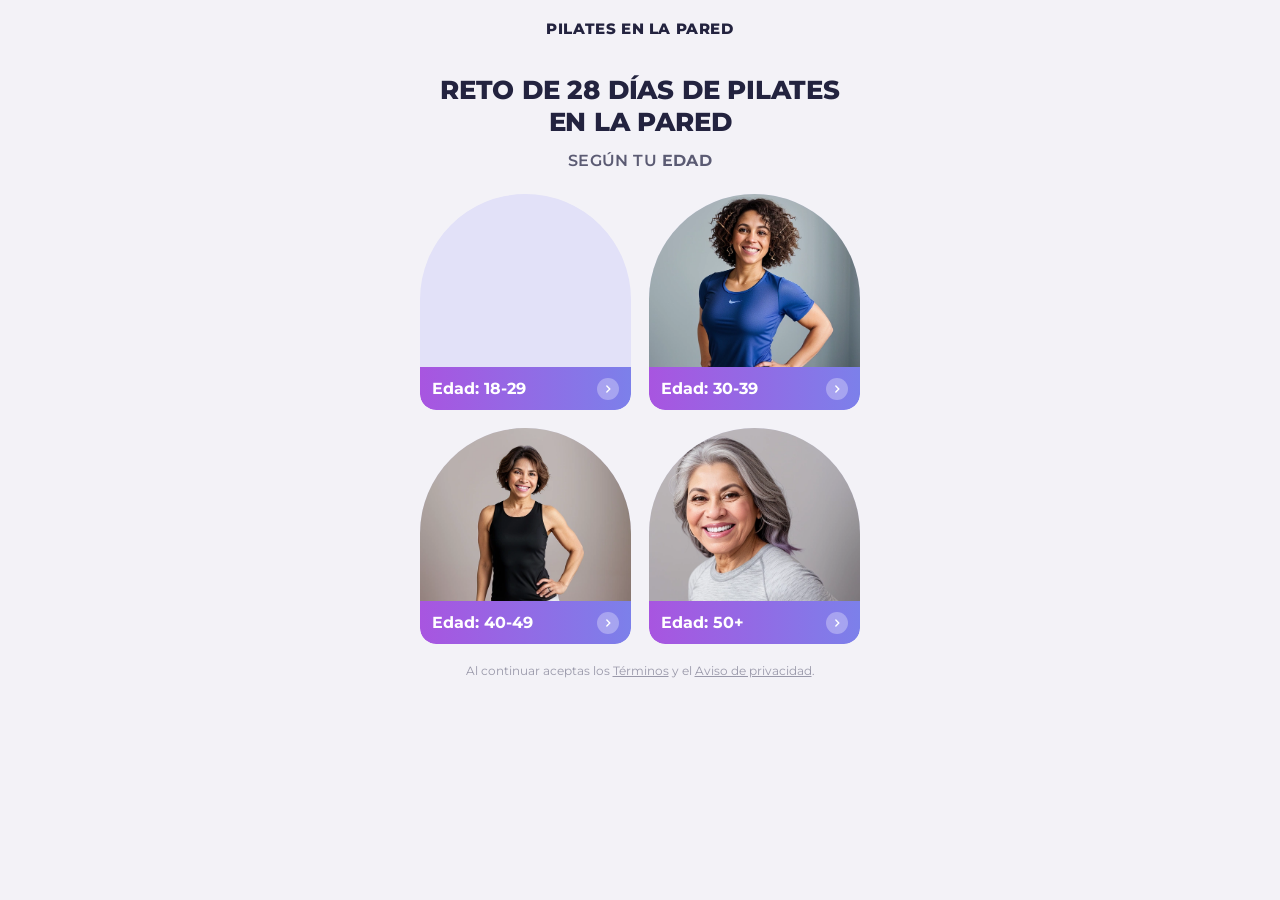
==== index.html @ 37e9ec65 "Quiz Pilates en la Pared: clon 1:1 en español, oferta y páginas post-compra" ====
<!doctype html>
<html lang="es-MX">
<head>
<meta charset="utf-8">
<meta name="viewport" content="width=device-width, initial-scale=1, maximum-scale=1, viewport-fit=cover">
<meta name="theme-color" content="#F3F2F7">
<meta name="robots" content="noindex, nofollow">
<title>Pilates en la Pared · Tu plan personalizado en 1 minuto</title>
<meta name="description" content="Reto de 28 días de pilates en la pared. Responde el test y recibe tu plan personalizado.">
<link rel="preconnect" href="https://fonts.googleapis.com"><link rel="preconnect" href="https://fonts.gstatic.com" crossorigin>
<link href="https://fonts.googleapis.com/css2?family=Montserrat:wght@400;500;600;700;800&display=swap" rel="stylesheet">
<link rel="preload" as="image" href="img/ai/age-18.jpg"><link rel="preload" as="image" href="img/ai/age-30.jpg">
<link rel="stylesheet" href="styles.css?v=1">
<link rel="icon" href="img/icon.png">
</head>
<body>
<div id="app" aria-live="polite"></div>
<noscript>Activa JavaScript para hacer el test.</noscript>
<script src="config.js?v=1"></script>
<script src="attrib.js?v=1" data-page="quiz"></script>
<script src="steps.js?v=1"></script>
<script src="offer.js?v=1"></script>
<script src="app.js?v=1"></script>
</body>
</html>
---- styles.css ----
/* Pilates en la Pared · estilos (mismo lenguaje visual que el original: lavanda, tarjetas blancas, CTA violeta y verde en la oferta) */
:root{--bg:#F3F2F7;--card:#fff;--ink:#23233F;--ink2:#5B5B73;--mute:#9A99AA;--pri:#7C80EA;--pri2:#5B60DE;--pril:#E8E8FB;--green:#2E9E5B;--greenl:#E3F3E9;--red:#F0566A;--line:#E4E3EC;--r:16px}
*{box-sizing:border-box;-webkit-tap-highlight-color:transparent}
html,body{margin:0;background:var(--bg);color:var(--ink);font-family:"Montserrat",system-ui,-apple-system,sans-serif;font-size:16px;line-height:1.45}
#app{max-width:480px;margin:0 auto;min-height:100vh;min-height:100dvh;position:relative;padding-bottom:110px}
button{font:inherit;color:inherit;cursor:pointer;border:0;background:none}
img{max-width:100%;display:block}
img.noimg{visibility:hidden}
a{color:inherit}
h1{font-size:24px;line-height:1.25;font-weight:800;margin:6px 0 10px;letter-spacing:-.2px}
h1.up{text-transform:uppercase;font-size:26px}
h2{font-size:21px;line-height:1.3;font-weight:800;margin:24px 0 12px}
.h2{font-size:18px;margin:4px 0 14px}
h3{font-size:17px;font-weight:800;margin:0 0 12px}
p{margin:0 0 12px}
.center{text-align:center}
.pad{padding:12px 20px 24px}
.sub{color:var(--mute);font-weight:500;margin-top:-2px}
.kicker{color:var(--ink2);font-weight:600;letter-spacing:.4px}
.acc{color:var(--pri)}
.brandline{font-weight:800;font-size:14px;letter-spacing:.6px;color:var(--ink);margin:4px 0 8px}
.legal{font-size:12px;color:var(--mute);margin-top:18px}
.legal a{text-decoration:underline}
.emo{font-size:26px;line-height:1;font-family:"Apple Color Emoji","Segoe UI Emoji","Noto Color Emoji",sans-serif}
.ic{width:22px;height:22px;flex:none}
/* cabecera */
.top{padding:14px 20px 4px}
.top.brand{text-align:center;font-weight:800;letter-spacing:.6px;font-size:15px;padding-top:18px}
.top .sec{text-align:center;font-size:12px;font-weight:800;letter-spacing:1.2px;color:var(--ink)}
.prog{display:flex;align-items:center;gap:12px;margin-top:12px}
.back{width:34px;height:34px;border-radius:10px;background:#E6E5EE;display:grid;place-items:center;color:var(--ink)}
.back:disabled{opacity:.35;cursor:default}
.bars{flex:1;display:flex;gap:8px}
.bars i{flex:1;height:4px;border-radius:4px;background:#DADAE3;overflow:hidden}
.bars b{display:block;height:100%;background:var(--pri);border-radius:4px;transition:width .4s}
/* pie con CTA */
.foot{position:fixed;left:0;right:0;bottom:0;padding:14px 20px calc(16px + env(safe-area-inset-bottom));background:linear-gradient(transparent,var(--bg) 30%);z-index:5}
.foot .btn{max-width:440px;margin:0 auto}
.btn{display:flex;align-items:center;justify-content:center;width:100%;min-height:56px;border-radius:14px;background:var(--pri);color:#fff;font-weight:700;font-size:16px;text-decoration:none;text-align:center;padding:12px 18px;transition:transform .1s,opacity .2s}
.btn:active{transform:scale(.98)}
.btn:disabled{background:#E1E0E8;color:#A3A2B2;cursor:default}
.btn.green{background:var(--green);text-transform:uppercase;letter-spacing:.3px}
.btn:focus-visible,.opt:focus-visible,.tile:focus-visible,.age:focus-visible{outline:3px solid var(--pri2);outline-offset:2px}
/* landing */
.landing h1{margin-top:18px}
.agegrid{display:grid;grid-template-columns:1fr 1fr;gap:18px;margin-top:22px}
.age{display:block;text-align:left;border-radius:var(--r);overflow:hidden;background:none;padding:0}
.age .arch{background:#E2E1F8;border-radius:120px 120px 0 0;aspect-ratio:1/0.82;overflow:hidden;display:flex;align-items:flex-end;justify-content:center}
.age .arch img{width:100%;height:100%;object-fit:cover;object-position:top}
.age span{display:flex;align-items:center;justify-content:space-between;background:linear-gradient(90deg,#A855E0,#7C80EA);color:#fff;font-weight:700;padding:10px 12px;border-radius:0 0 var(--r) var(--r)}
.age em{width:22px;height:22px;border-radius:50%;background:rgba(255,255,255,.3);display:grid;place-items:center}
.age em .ic{width:14px;height:14px}
/* opciones */
.opts{display:flex;flex-direction:column;gap:12px;margin-top:14px}
.opt{display:flex;align-items:center;gap:14px;width:100%;min-height:62px;padding:14px 18px;background:var(--card);border-radius:var(--r);border:2px solid transparent;box-shadow:0 2px 10px rgba(35,35,63,.05);text-align:left;font-weight:700;font-size:16px}
.opt span{flex:1}
.opt.on{border-color:var(--pri);background:#ECEBFC}
.opt .oi{width:30px;text-align:center}
.opt .ck{width:22px;height:22px;border-radius:6px;border:2px solid #C9C8D6;flex:none;display:grid;place-items:center}
.opt.on .ck{background:var(--pri);border-color:var(--pri)}
.opt.on .ck::after{content:"";width:10px;height:6px;border:2.5px solid #fff;border-top:0;border-right:0;transform:rotate(-45deg) translate(1px,-1px)}
.callout{display:flex;gap:12px;align-items:flex-start;background:var(--greenl);border-radius:var(--r);padding:14px 16px;margin-top:16px;animation:pop .3s}
.callout p{margin:4px 0 0;color:var(--ink2);font-size:15px}
.pill{display:inline-flex;align-items:center;gap:8px;background:var(--pril);border-radius:30px;padding:8px 14px;font-weight:600;margin:6px 0 14px}
.pill .ic{width:18px;height:18px;background:#fff;border-radius:50%;padding:3px;color:var(--pri)}
.bottomimg{margin:24px -20px -24px;display:flex;justify-content:flex-start}
.bottomimg.c{justify-content:center}
.bottomimg img{max-height:300px;width:auto;border-radius:0 18px 0 0}
/* tarjetas con imagen */
.tiles{display:grid;grid-template-columns:1fr 1fr;gap:14px;margin-top:14px}
.tile{background:var(--card);border-radius:var(--r);overflow:hidden;border:2px solid transparent;text-align:left;font-weight:700;padding:0}
.tile .timg{width:100%;aspect-ratio:1/1;object-fit:cover;object-position:top}
.tile span{display:block;padding:12px 14px}
.tile.on{border-color:var(--pri);background:#ECEBFC}
/* info */
.info .hero{height:38vh;min-height:230px;overflow:hidden;background:#E9E8F0}
.info .hero img{width:100%;height:100%;object-fit:cover}
.info .sheet{background:#fff;border-radius:22px 22px 0 0;margin-top:-22px;position:relative;padding:24px 20px 30px;min-height:46vh}
.info .sheet p{color:var(--ink2)}
.kick{font-weight:800;color:var(--pri);text-transform:uppercase;font-size:13px;letter-spacing:.8px;margin-bottom:4px}
/* afirmación */
.stcard{background:#fff;border-radius:20px;padding:20px 22px 24px}
.stcard .stimg{width:62%;margin:6px auto 14px;aspect-ratio:1/1;object-fit:contain}
.stcard p{font-size:21px;font-weight:700;line-height:1.3;margin:0}
.yn{display:grid;grid-template-columns:1fr 1fr;gap:14px;margin-top:20px}
.yn button{background:#fff;border-radius:var(--r);padding:20px 10px;font-weight:700;font-size:17px;display:flex;flex-direction:column;align-items:center;gap:8px;border:2px solid transparent}
.yn button.on{border-color:var(--pri)}
.yn .x{color:#E04B5A;font-style:normal;font-size:20px}.yn .v{color:#3BAA6A;font-style:normal;font-size:20px}
/* gráficos e info */
.chartsvg{width:100%;height:auto;margin:10px 0}
.infocard{background:#E9E8EF;border-radius:var(--r);padding:16px 18px;margin-top:16px}
.infocard b{display:flex;gap:10px;align-items:flex-start;margin-bottom:8px}
.infocard p,.para{color:var(--ink2)}
/* medidas */
.units{display:inline-flex;background:#E6E5EE;border-radius:12px;padding:4px;margin:6px 0 4px}
.units button{padding:8px 18px;border-radius:9px;font-weight:700;color:var(--ink2)}
.units button.on{background:#fff;color:var(--ink);box-shadow:0 1px 4px rgba(0,0,0,.08)}
.measure{display:flex;align-items:baseline;gap:8px;border-bottom:1.5px solid #CFCEDA;margin:18px 0 18px;padding-bottom:6px}
.measure input{flex:1;min-width:0;border:0;background:none;font:inherit;font-size:40px;font-weight:800;color:var(--ink);outline:none;padding:0}
.measure.two input{flex:0 0 64px}
.measure em{font-style:normal;font-weight:700;color:var(--ink2)}
.bmicard{margin-top:6px}.bmicard b{display:flex;gap:10px;align-items:center;margin-bottom:6px}.bmicard p{color:var(--ink2);margin:0}
.warn{color:#C2384A;font-weight:600}
.consent{display:flex;gap:12px;align-items:flex-start;font-size:14px;color:var(--ink2)}
.consent input{width:22px;height:22px;accent-color:var(--pri);flex:none;margin-top:1px}
.consent a{text-decoration:underline}
.card{background:#fff;border-radius:20px;padding:18px;margin-top:14px;box-shadow:0 2px 12px rgba(35,35,63,.04)}
/* carga */
.proc{min-height:80vh;display:flex;flex-direction:column}
.proc.mid{justify-content:center;text-align:center}
.plab{color:var(--ink2);font-weight:500;margin-top:10px}
.spin{display:inline-block;width:16px;height:16px;border:2px solid #C9C8D6;border-top-color:transparent;border-radius:50%;animation:sp 1s linear infinite;vertical-align:middle}
.pbar{position:relative;height:34px;border-radius:30px;background:#E1E0E8;overflow:hidden}
.pbar b{position:absolute;inset:0 auto 0 0;background:var(--pri);border-radius:30px;width:0}
.pbar span{position:relative;display:block;text-align:center;line-height:34px;font-weight:700;color:#fff;font-size:14px;mix-blend-mode:normal;text-shadow:0 0 3px rgba(0,0,0,.25)}
.curve{margin:auto -20px -24px}
.prelim{width:100%;height:auto;display:block}
.procimg{width:150px;margin:0 auto 26px;border-radius:24px}
.scalesvg{width:150px;margin:0 auto 26px;display:block}
.pbottom{margin-top:auto;padding-top:20px}
.proc.mid .pbottom{position:fixed;left:0;right:0;bottom:0;padding:0}
.proc.mid .pbar{border-radius:0;height:44px}.proc.mid .pbar b{border-radius:0}.proc.mid .pbar span{line-height:44px}
.tp h1{font-size:23px;margin-top:20px}
.ver{display:inline-flex;align-items:center;gap:6px;background:var(--greenl);color:var(--green);font-weight:800;font-size:13px;letter-spacing:.5px;padding:7px 14px;border-radius:10px}
.ver .ic{width:16px;height:16px}
.review{background:#fff;border-radius:20px;padding:18px;margin-top:16px}
.review p{color:var(--ink2);margin:6px 0}
.review small{color:var(--mute)}
.stars{color:#F5B400;letter-spacing:2px;font-size:18px}
.tpl{color:var(--mute);font-size:13px;margin-top:10px}
.minirev{display:grid;gap:10px;margin-top:12px}
.minirev>div{background:#fff;border-radius:14px;padding:12px 14px}
.minirev p{margin:4px 0;font-size:14px;color:var(--ink2)}.minirev small{color:var(--mute);font-size:12px}
.tp .pbottom p{color:var(--mute);font-size:14px;margin-bottom:8px}
/* punto de partida */
.bmi{position:relative;padding-top:40px}
.bmi .tip{position:absolute;top:0;transform:translateX(-50%);background:var(--ink);color:#fff;font-weight:700;font-size:13px;padding:6px 12px;border-radius:10px;white-space:nowrap}
.bmi .tip::after{content:"";position:absolute;left:50%;bottom:-5px;transform:translateX(-50%) rotate(45deg);width:10px;height:10px;background:var(--ink)}
.scale{display:flex;justify-content:space-between;font-size:12px;color:var(--ink2);margin:4px 0}
.scale.lab{font-size:10px;letter-spacing:.5px;color:var(--mute)}
.grad{position:relative;height:8px;border-radius:8px;background:linear-gradient(90deg,#69C6E8,#7FD08F 30%,#F2C14E 60%,#E9705A)}
.grad i{position:absolute;top:-4px;width:4px;height:16px;background:var(--ink);border-radius:2px;transform:translateX(-50%)}
.note{border-radius:14px;padding:14px;margin-top:14px;background:var(--greenl)}
.note.sobrepeso,.note.bajo{background:#FFF4DE}.note.alto{background:#FDE6E6}
.note p{margin:6px 0 0;color:var(--ink2);font-size:15px}
.facts{display:flex;gap:10px;padding-right:0;overflow:hidden}
.facts ul{list-style:none;padding:0;margin:0;flex:1.1;display:flex;flex-direction:column;gap:18px}
.facts li{display:flex;gap:12px;align-items:flex-start}
.facts li .ic{background:var(--pril);color:var(--pri);border-radius:10px;padding:6px;width:34px;height:34px}
.facts small{display:block;font-size:11px;letter-spacing:.6px;color:var(--mute);text-transform:uppercase;font-weight:700}
.factimg{flex:.9;width:45%;object-fit:cover;object-position:top;border-radius:12px;margin:-18px 0 -18px}
/* valoración de ejercicios */
.excard{position:relative;border-radius:20px;overflow:hidden;aspect-ratio:1.43/1;background:#ddd}
.excard img{width:100%;height:100%;object-fit:cover}
.excard b{position:absolute;left:16px;bottom:14px;color:#fff;font-size:22px;text-shadow:0 2px 8px rgba(0,0,0,.5)}
.rate{display:grid;grid-template-columns:repeat(3,1fr);gap:12px;margin-top:20px}
.rate button{background:#fff;border-radius:var(--r);padding:16px 6px;font-weight:700;display:flex;flex-direction:column;gap:8px;align-items:center;border:2px solid transparent}
.rate button.on{border-color:var(--pri)}
.rate .emo{font-size:36px}
/* detalles del programa */
.planhero{width:100%;border-radius:12px;aspect-ratio:16/9;object-fit:cover;margin-bottom:8px}
.lab{margin-top:18px}
.diff{position:relative;display:flex;gap:4px;height:52px}
.diff i{flex:1;border-radius:12px}.diff .a{background:linear-gradient(90deg,#8AD3E8,#9ADCC2)}.diff .b{background:linear-gradient(90deg,#B9E4A0,#DCE59A)}.diff .c{background:linear-gradient(90deg,#F7A38A,#F3846F)}
.diff em{position:absolute;top:-8px;bottom:-8px;width:3px;background:var(--ink);border-radius:2px}
.difflab{display:flex;justify-content:space-between;font-size:13px;color:var(--mute);margin:8px 0 12px}
.difflab .on{color:var(--ink);font-weight:800}
.pgrid{display:grid;grid-template-columns:1fr 1fr;border-top:1px solid var(--line)}
.pgrid>div{padding:14px 8px 14px 0;display:grid;grid-template-columns:40px 1fr;grid-template-rows:auto auto;column-gap:6px;border-bottom:1px solid var(--line)}
.pgrid .ic{grid-row:span 2;background:var(--pril);color:var(--pri);border-radius:10px;padding:6px;width:34px;height:34px}
.pgrid small{font-size:11px;letter-spacing:.6px;color:var(--mute);font-weight:700;text-transform:uppercase}
/* bloqueadores */
.blk{background:linear-gradient(#E3E2F7,var(--bg) 300px)}
.bigemo{font-size:72px;margin-top:6px}
.bbar{position:relative;display:flex;align-items:center;justify-content:space-between;background:#F1F0F5;border-radius:14px;padding:12px 14px;margin:10px 0;overflow:hidden;font-weight:700;font-size:15px}
.bbar i{position:absolute;inset:0 auto 0 0;width:var(--w);background:var(--c);animation:grow 1.2s ease-out}
.bbar span,.bbar b{position:relative}
.cf{border-top:1px solid var(--line);padding-top:14px;margin-top:14px;color:var(--ink2)}
/* email y nombre */
.field{display:block;background:#fff;border:1.5px solid #D9D8E3;border-radius:14px;padding:10px 16px;margin:16px 0}
.field small{color:var(--mute);font-size:12px}
.field input{display:block;width:100%;border:0;outline:none;font:inherit;font-size:18px;font-weight:600;padding:4px 0;background:none;color:var(--ink)}
.mapstat{background:#E2E1F8;border-radius:var(--r);padding:22px;text-align:center;margin-top:18px}
.mapstat b{display:block;font-size:30px;color:var(--pri2)}
/* antes y después */
.ba{background:var(--greenl);border-radius:20px;padding:14px;margin-top:14px}
.tabs{display:grid;grid-template-columns:1fr 1fr;background:#fff;border-radius:14px;text-align:center;font-weight:700;padding:10px 0}
.tabs .g{color:var(--green)}
.baimgs{display:grid;grid-template-columns:1fr 20px 1fr;align-items:center;margin:12px 0}
.baimgs img{width:100%;aspect-ratio:2/3;object-fit:cover;object-position:top;border-radius:14px}
.arrow{font-size:40px;color:#fff;text-align:center}
.barows{display:grid;grid-template-columns:1fr 1fr;gap:14px}
.barows>div{display:flex;flex-direction:column}
.barows b{font-size:15px;margin-top:8px}.barows span{color:var(--ink2)}
.str{display:flex;gap:4px;margin-top:6px}.str i{flex:1;height:5px;border-radius:3px;background:#D5D5DD}.str i.on{background:var(--green)}
.foot2{margin-top:16px;color:var(--ink2)}
/* proyección */
.proj{margin:4px 0 8px}
.bul{list-style:none;padding:0;margin:14px 0}
.bul li{display:flex;gap:12px;align-items:flex-start;margin:12px 0;font-weight:600}
.bul li .ic{background:var(--pri);color:#fff;border-radius:8px;padding:4px;width:28px;height:28px}
/* bienvenida */
.welcome{min-height:85vh;display:flex;flex-direction:column}
.wl{flex:1;display:flex;align-items:center;justify-content:center}
.wtxt{font-size:25px;font-weight:800;text-align:center;line-height:1.35;animation:fade .5s}
.wtxt b{color:var(--pri)}
/* oferta */
.t-offer #app{padding-bottom:30px}
.sticky{position:sticky;top:0;z-index:20;display:flex;align-items:center;justify-content:space-between;gap:12px;background:#fff;padding:10px 16px;box-shadow:0 2px 10px rgba(0,0,0,.06)}
.sticky small{display:block;font-size:12px;color:var(--ink2);max-width:150px;line-height:1.2}
.sticky .tm{font-size:24px;font-weight:800}
.sticky .btn{width:auto;min-height:48px;font-size:14px;padding:10px 16px;border-radius:30px;box-shadow:0 0 0 6px var(--greenl)}
.offer h1.big{font-size:23px}
.mock{margin:8px 0 4px}.mock img{width:100%;border-radius:20px}
.today .hd{display:grid;grid-template-columns:1fr 1fr;font-weight:800;text-align:center;margin-bottom:6px}
.today .hd .g,.today em.g{color:var(--green)}
.lvl{margin-top:12px}.lvl small{font-weight:700;color:var(--ink2)}
.lvl .two{display:grid;grid-template-columns:1fr 1fr;gap:12px;margin-top:6px}
.lvl .two>div{background:#F1F0F5;border-radius:8px;height:26px;position:relative;overflow:hidden}
.lvl i{position:absolute;inset:0 auto 0 0;width:var(--w)}.lvl i.r{background:#F7A2A2}.lvl i.g{background:#8CD3A6}
.lvl em{position:relative;font-style:normal;font-size:12px;font-weight:800;line-height:26px;padding-left:8px}
.alert{display:flex;gap:10px;background:#FFF4DE;border:1.5px solid #F2C14E;border-radius:14px;padding:12px 14px;margin:16px 0;font-size:15px}
.offt{font-size:24px;text-transform:uppercase;margin-top:26px}
.red{color:var(--red)}
.stack ul{list-style:none;margin:0;padding:0}
.stack li{display:grid;grid-template-columns:24px 1fr auto;gap:10px;padding:10px 0;border-bottom:1px solid var(--line);align-items:start}
.stack li .ic{color:var(--green)}
.stack small{display:block;color:var(--ink2);font-size:13px}
.stack s{color:var(--mute);font-weight:700}
.tot{text-align:center;margin:14px 0 0;font-size:17px}.tot b{color:var(--green);font-size:22px}
.today-only{color:var(--red);font-weight:800;text-transform:uppercase;letter-spacing:.4px;margin:22px 0 8px}
.timerpill,.redpill{display:flex;align-items:center;justify-content:center;gap:8px;background:var(--red);color:#fff;font-weight:700;border-radius:12px;padding:13px;margin:8px 0 16px}
.timerpill .ic{width:20px;height:20px}
.plan{position:relative;border:2.5px solid var(--green);border-radius:18px;background:#fff;margin-top:26px}
.plan .rec{position:absolute;top:-16px;left:50%;transform:translateX(-50%);background:#fff;border:1.5px solid var(--green);border-radius:20px;padding:3px 12px;font-size:13px;font-weight:700;white-space:nowrap;margin:0}
.planhead{background:var(--green);color:#fff;font-weight:800;font-size:13px;letter-spacing:.8px;text-align:center;padding:12px 8px 10px;border-radius:14px 14px 0 0}
.planbody{display:flex;justify-content:space-between;gap:10px;padding:16px}
.pt{display:block;font-size:17px}
.badge{display:inline-block;background:var(--greenl);color:var(--green);font-weight:800;font-size:11px;border-radius:20px;padding:4px 10px;margin:6px 0}
.pp{font-size:20px;margin:4px 0 0}.pp s{color:var(--red);font-size:16px}.pp b{font-size:22px}
.mxn{color:var(--mute);font-size:12px}
.perday{background:var(--green);color:#fff;border-radius:14px;padding:10px 12px;text-align:center;display:flex;flex-direction:column;justify-content:center;min-width:104px}
.perday s{font-size:12px;opacity:.85}.perday b{font-size:26px}.perday small{font-size:12px}
.gl a{font-weight:800;font-size:14px;text-decoration:underline;letter-spacing:.3px}
.dbox{background:var(--greenl);border-radius:16px;padding:14px;margin:16px 0}
.dbox p{text-align:center;font-weight:800;font-size:14px;color:var(--green);margin-bottom:10px}
.secure{display:flex;align-items:center;justify-content:center;gap:6px;font-size:13px;color:var(--ink2);font-weight:600;text-align:center}
.secure .ic{width:16px;height:16px;color:var(--green)}
.disc{font-size:12px;color:var(--mute);text-align:center}
.social{text-align:center;margin-top:24px}.social>b{font-size:26px;display:block}
.rating{display:flex;justify-content:center;gap:12px;align-items:center}.rating b{color:#F5B400;font-size:18px}
.cmp{display:grid;grid-template-columns:1fr 1fr;border-radius:18px;overflow:hidden;background:#fff}
.cmp>div{padding:14px 10px;text-align:center}.cmp>div.g{background:var(--greenl)}
.cmp img{width:100%;aspect-ratio:1/1;object-fit:cover;border-radius:12px;margin:10px 0}
.cmp ul{list-style:none;padding:0;margin:0;text-align:left;font-size:14px}
.cmp li{margin:6px 0}.cmp .x{color:var(--ink2)}.cmp .v{color:var(--ink)}
.revs{display:flex;gap:12px;overflow-x:auto;scroll-snap-type:x mandatory;margin:0 -20px;padding:0 20px 8px}
.rev{flex:0 0 82%;scroll-snap-align:center;background:#fff;border-radius:18px;overflow:hidden;padding-bottom:12px}
.rev img{width:100%;aspect-ratio:1/1;object-fit:cover}
.rev .res{display:inline-block;background:var(--greenl);color:var(--green);font-weight:800;border-radius:20px;padding:6px 14px;margin:12px 12px 6px}
.rev b,.rev p{display:block;padding:0 14px}.rev p:last-child{color:var(--ink2);font-size:15px}
.note-t{font-size:12px;color:var(--mute);text-align:center}
.chk{list-style:none;padding:0;margin:20px 0}
.chk li{display:flex;gap:10px;margin:12px 0;color:var(--ink2)}.chk .ic{color:var(--mute);width:18px}
.chk a{text-decoration:underline}
.guar{text-align:center}.guar .svgwrap{width:110px;margin:0 auto}.guar p{color:var(--ink2)}
.links{display:flex;justify-content:space-around;gap:8px;font-size:12px;color:var(--mute);margin-top:12px}
.paytitle{font-weight:800;margin-top:24px;display:flex;justify-content:center;gap:6px;align-items:center}.paytitle .ic{width:18px;color:var(--mute)}
.pays{display:flex;flex-wrap:wrap;justify-content:center;gap:8px}.pays span{background:#fff;border:1px solid var(--line);border-radius:8px;padding:6px 10px;font-size:12px;font-weight:800;color:var(--ink2)}
.scratch{position:fixed;inset:0;background:rgba(20,18,24,.55);z-index:50;display:none;align-items:center;justify-content:center;padding:20px}
.scratch.on{display:flex}
.sbox{background:#fff;border-radius:22px;padding:22px;max-width:400px;text-align:center;animation:pop .35s}
.sbox h2{margin-top:0;font-size:20px}.sbox p{color:var(--ink2)}
.sarea{position:relative;border-radius:16px;overflow:hidden;aspect-ratio:560/260;margin:10px 0 14px;touch-action:none}
.sreveal{position:absolute;inset:0;display:flex;flex-direction:column;align-items:center;justify-content:center;background:var(--greenl)}
.sreveal b{font-size:40px;color:var(--green)}
.sarea canvas{position:absolute;inset:0;width:100%;height:100%;cursor:grab}
.applied{color:var(--green);font-weight:700}
@keyframes sp{to{transform:rotate(360deg)}}
@keyframes pop{from{transform:scale(.96);opacity:0}to{transform:none;opacity:1}}
@keyframes fade{from{opacity:0;transform:translateY(8px)}to{opacity:1;transform:none}}
@keyframes grow{from{width:0}}
@media (prefers-reduced-motion:reduce){*{animation:none!important;transition:none!important}}
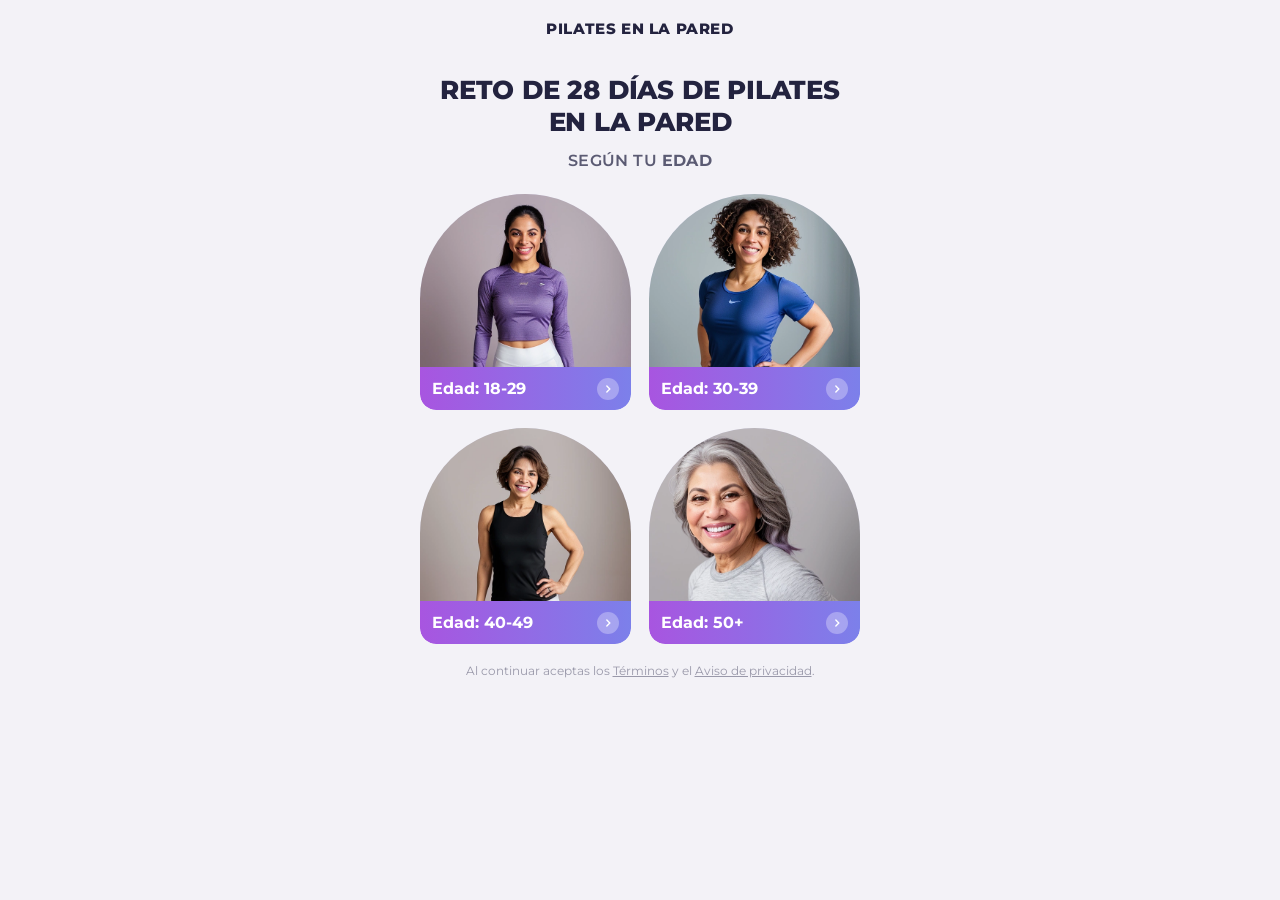
==== commit 58eed61b: "Checkout KashPay, upsell one-click, imágenes" ====
--- a/index.html
+++ b/index.html
@@ -10,16 +10,16 @@
 <link rel="preconnect" href="https://fonts.googleapis.com"><link rel="preconnect" href="https://fonts.gstatic.com" crossorigin>
 <link href="https://fonts.googleapis.com/css2?family=Montserrat:wght@400;500;600;700;800&display=swap" rel="stylesheet">
 <link rel="preload" as="image" href="img/ai/age-18.jpg"><link rel="preload" as="image" href="img/ai/age-30.jpg">
-<link rel="stylesheet" href="styles.css?v=1">
+<link rel="stylesheet" href="styles.css?v=2">
 <link rel="icon" href="img/icon.png">
 </head>
 <body>
 <div id="app" aria-live="polite"></div>
 <noscript>Activa JavaScript para hacer el test.</noscript>
-<script src="config.js?v=1"></script>
-<script src="attrib.js?v=1" data-page="quiz"></script>
-<script src="steps.js?v=1"></script>
-<script src="offer.js?v=1"></script>
-<script src="app.js?v=1"></script>
+<script src="config.js?v=2"></script>
+<script src="attrib.js?v=2" data-page="quiz"></script>
+<script src="steps.js?v=2"></script>
+<script src="offer.js?v=2"></script>
+<script src="app.js?v=2"></script>
 </body>
 </html>
